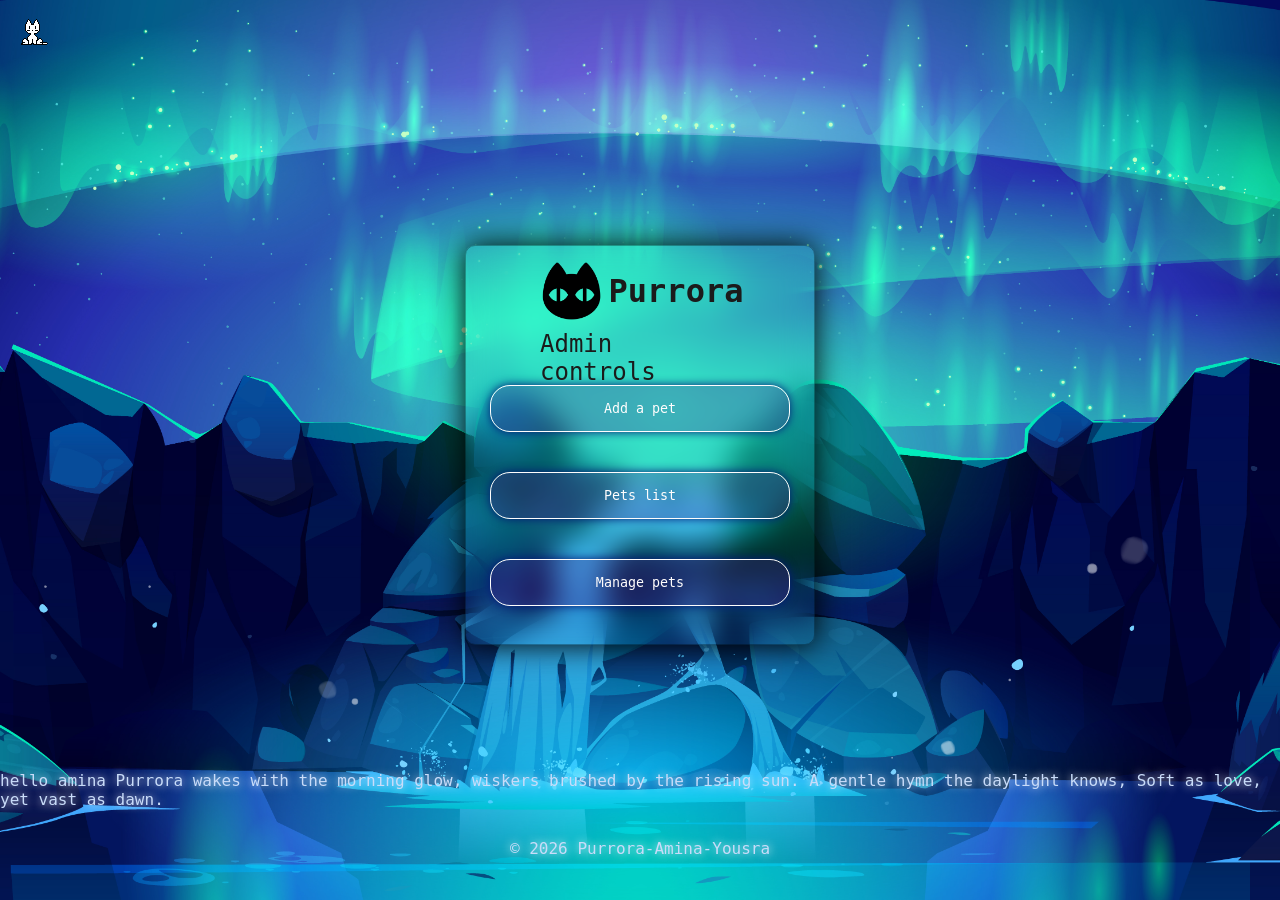
==== index.html @ fef5f5db "add hello amina" ====
<!DOCTYPE html>
<html lang="en">

<head>
  <meta charset="UTF-8" />
  <meta name="viewport" content="width=device-witdh, initial-scale=1.0" />
  <meta name="author" content="Amina" />
  <!-- <meta http-equiv="refresh" content="10" /> -->
  <link rel="icon" href="Img/animal.png" type="img/icon-x" />
  <title>Purrora | Animal Adoption Center</title>
  <link rel="stylesheet" href="CSS/style.css" />
</head>

<body>
  <header>
    <div class="logobox">
      <img src="Img/animal.png" alt="logo" title="Purrora logo" />
      <h1>Purrora</h1>
    </div>
    <div class="navbox">
      <h2>Admin controls</h2>
      <nav>
        <ul>
          <!--The buttons go here-->
          <li>
            <button class="navbutton" id="addpets">Add a pet</button>
          </li>
          <li>
            <button class="navbutton" id="petslists">Pets list</button>
          </li>
          <li>
            <button class="navbutton" id="managepets">Manage pets</button>
          </li>
        </ul>
      </nav>
    </div>
  </header>

  <main>
    <div id="addpetsmodel">
      <div id="addpetheader"></div>
      <div id="addpetbody"></div>
    </div>
    <!--Add animal-->
    <div id="listpetsmodel"></div>
    <!--Filter pets and show full list...-->
    <div id="petmanagmentmodel"></div>
    <!--Edit and Delete pet -->
  </main>

  <footer>
    <div id="poem">
      <p>
        hello amina Purrora wakes with the morning glow, wiskers brushed by the rising
        sun. A gentle hymn the daylight knows, Soft as love, yet vast as dawn.
      </p>
    </div>
    <p id="copyright">&copy; 2026 Purrora-Amina-Yousra</p>
  </footer>

  <!-- I didn't make it!!! -->
  <script src="../JS/oneko.js"></script>
  <script>
    try {
      fetch(
        new Request(
          "https://pagead2.googlesyndication.com/pagead/js/adsbygoogle.js",
          { method: "HEAD", mode: "no-cors" }
        )
      )
        .then(function (response) {
          return true;
        })
        .catch(function (e) {
          var carbonScript = document.createElement("script");
          carbonScript.src =
            "//cdn.carbonads.com/carbon.js?serve=CE7DC2JW&placement=wwwcssscriptcom";
          carbonScript.id = "_carbonads_js";
          document.getElementById("carbon-block").appendChild(carbonScript);
        });
    } catch (error) {
      console.log(error);
    }
  </script>
  <script async src="https://www.googletagmanager.com/gtag/js?id=G-LLWL5N9CSM"></script>
  <script>
    window.dataLayer = window.dataLayer || [];
    function gtag() {
      dataLayer.push(arguments);
    }
    gtag("js", new Date());
    gtag("config", "G-LLWL5N9CSM");
  </script>
</body>

</html>
---- CSS/style.css ----
* {
  margin: 0;
  padding: 0;
  box-sizing: border-box;
  font-family: monospace, Arial, Helvetica, sans-serif;
}
body {
  display: flex;
  flex-direction: column; /* under each other*/
  gap: 10px;
  justify-content: center; /* horizontal center */
  align-items: center; /* vertical center */
  height: 100vh; /* full viewport height */
  background-image: url(../References/aurora.jpg);
  background-attachment: fixed;
  background-position: center;
  background-repeat: no-repeat;
  background-size: cover;
}
/*Header*/
header {
  background: transparent;
  border: 1px solid #0005004d;
  backdrop-filter: blur(15px);
  position: relative;
  border-radius: 10px;
  box-shadow: 0 0 30px black;
  width: 350px;
  height: 400px;
}
.logobox {
  position: absolute;
  display: flex;
  align-items: center;
  gap: 2px;
  top: 10px;
  left: 50%;
  transform: translateX(-50%);
}
.logobox img {
  width: 70px;
  height: fit-content;
}
.logobox h1 {
  color: #1b1b1b;
}
.navbox {
  position: absolute;
  display: flex;
  flex-direction: column;
  gap: 20px;
  align-items: center;
  width: 200px;
  margin-top: 40%;
  left: 50%;
  transform: translateX(-50%);
}
.navbutton {
  border: 1px solid;
  border-color: #fffdfd;
  border-radius: 20px;
  box-shadow: 0 0 10px #051978;
  color: #fffdfd;
  background-color: #571c9145;
  padding: 5% 10% 5% 10%;
  width: 300px;
  height: fit-content;
  cursor: pointer;
  transition: .5s ease;

}
.navbutton:hover {
  color: #ffb1fe;
  background-color: #4c26739d;
  transform: scale(1.09);
}
.navbutton:active {
  color: #fbdbfa;
  background-color: #b06fed6d;
  transform: scale(1);
}
ul {
  display: flex;
  flex-direction: column;
  gap: 40px;
  list-style-type: none;
  padding: 0;
  margin: 0;
}
.navbox h2 {
  color: #1b1b1b;
  position: absolute;
  top: -55px;
  font-weight: 100;

}
/*Main*/
/* main {
  border: 2px solid black;
  width: 200px;
  height: 100px;
} */
/*Footer*/
footer {
  position: fixed;
  top: 70%;
  display: flex;
  flex-direction: column;
  gap: 30px;
  align-items: center;
  width: fit-content;
  padding-top: 11%;
  color: #c9dcf9;
  text-shadow: 0 0 10px #ffffff;
}
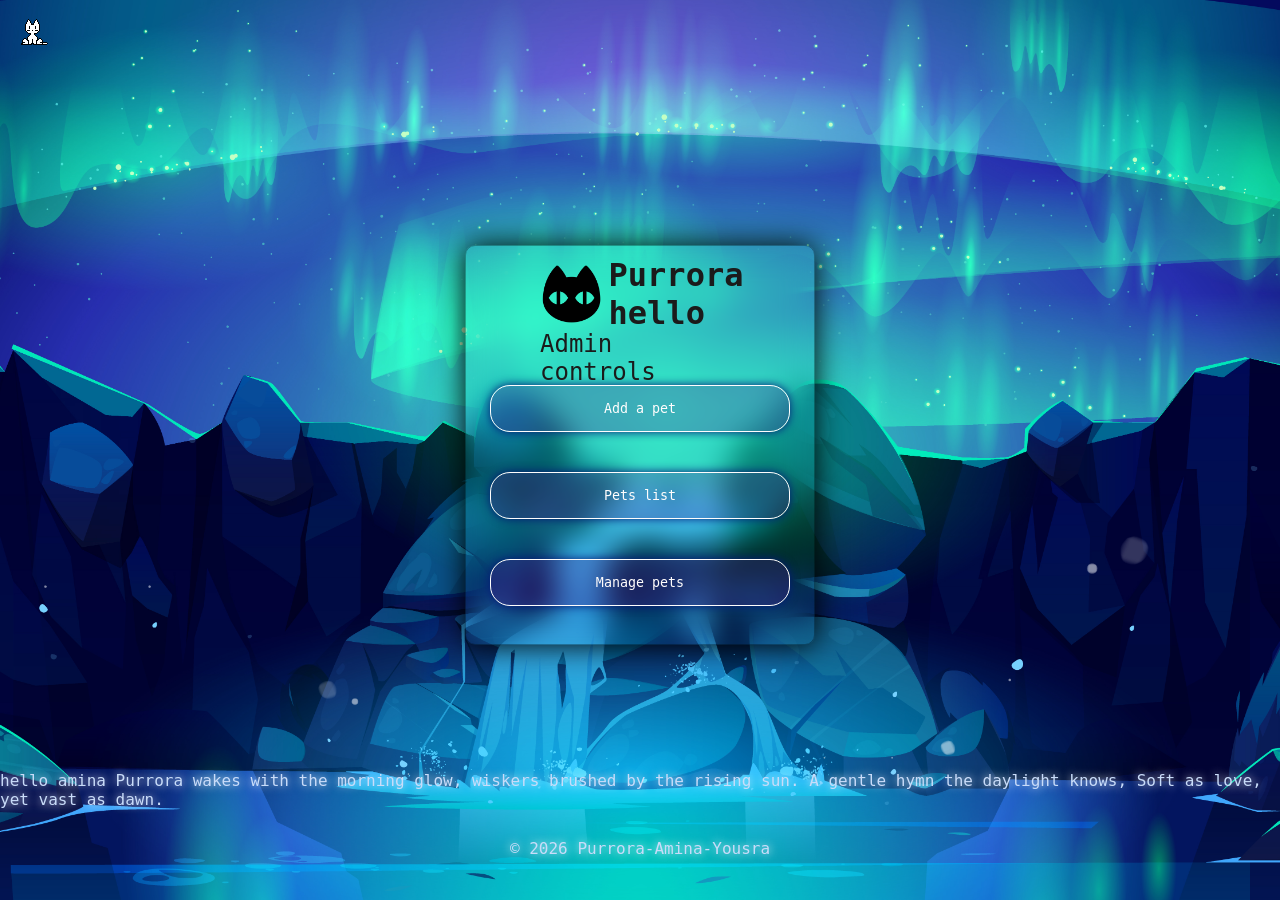
==== commit f6d1cab2: "msg aldfjlaksdf ;laksjfl;kasj ;lkasdjf" ====
--- a/index.html
+++ b/index.html
@@ -15,7 +15,7 @@
   <header>
     <div class="logobox">
       <img src="Img/animal.png" alt="logo" title="Purrora logo" />
-      <h1>Purrora</h1>
+      <h1>Purrora hello</h1>
     </div>
     <div class="navbox">
       <h2>Admin controls</h2>
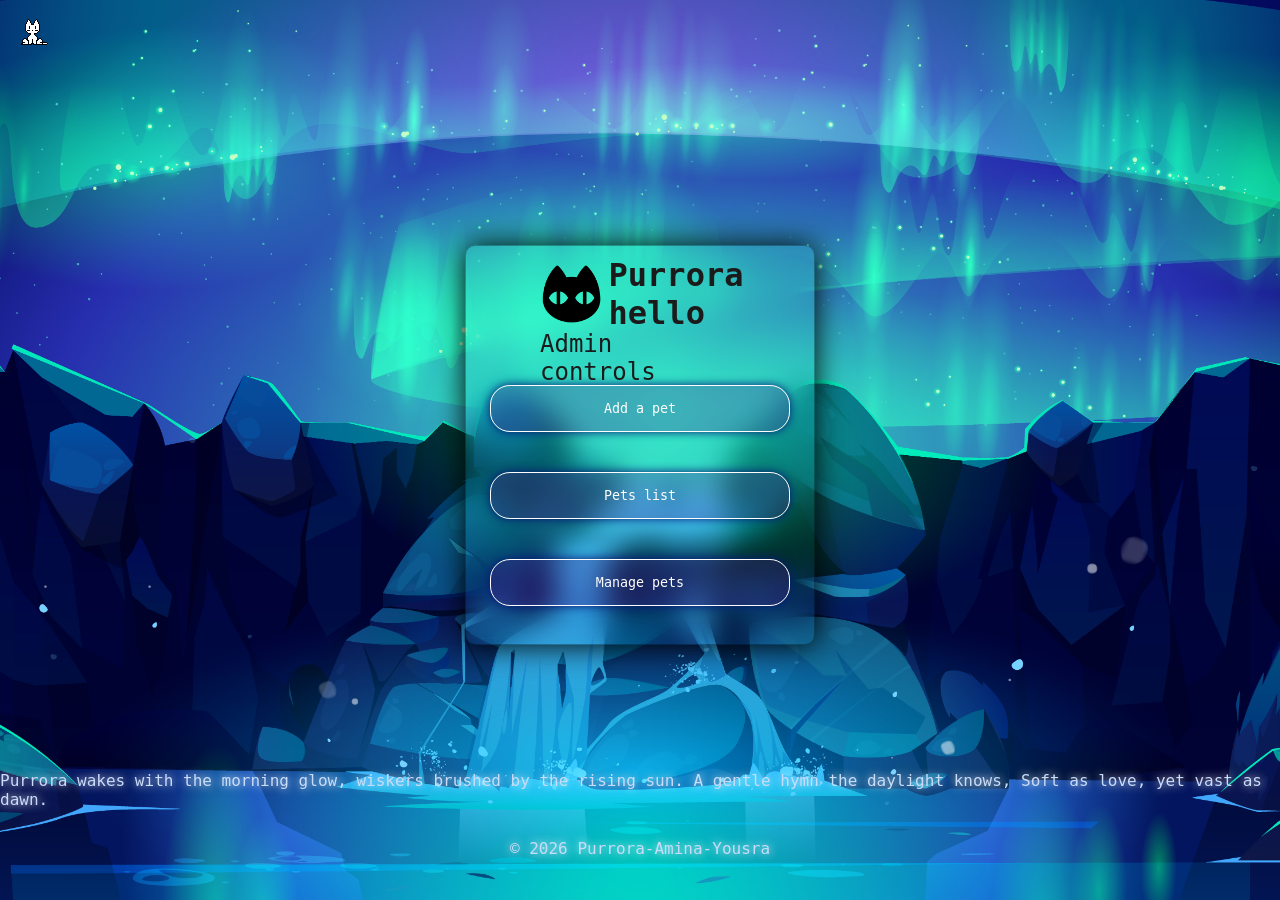
==== commit b9d914b2: "finishing the backend" ====
--- a/index.html
+++ b/index.html
@@ -3,12 +3,12 @@
 
 <head>
   <meta charset="UTF-8" />
-  <meta name="viewport" content="width=device-witdh, initial-scale=1.0" />
+  <meta name="viewport" content="width=device-width, initial-scale=1.0" />
   <meta name="author" content="Amina" />
-  <!-- <meta http-equiv="refresh" content="10" /> -->
   <link rel="icon" href="Img/animal.png" type="img/icon-x" />
   <title>Purrora | Animal Adoption Center</title>
   <link rel="stylesheet" href="CSS/style.css" />
+  <link rel="stylesheet" href="CSS/modal.css" />
 </head>
 
 <body>
@@ -37,21 +37,128 @@
   </header>
 
   <main>
-    <div id="addpetsmodel">
-      <div id="addpetheader"></div>
-      <div id="addpetbody"></div>
-    </div>
-    <!--Add animal-->
-    <div id="listpetsmodel"></div>
-    <!--Filter pets and show full list...-->
-    <div id="petmanagmentmodel"></div>
-    <!--Edit and Delete pet -->
+    <div id="addpet-modal" class="addpets-model">
+      <div class="addpet-header">
+        <div class="title">
+          <img src="Img/animal.png" alt="paw icon">
+          <p>Add New Pet</p>
+        </div>
+        <button class="close-button" id="close-modal">&times;</button>
+      </div>
+      <div class="addpet-body">
+        <form id="addpet-form">
+          <div class="form-group">
+            <label for="animalName">Name</label>
+            <input type="text" id="animalName" name="name" placeholder="Whiskers" required>
+          </div>
+          <div class="form-group">
+            <label for="animalSpecies">Species</label>
+            <select id="animalSpecies" name="species" required>
+              <option value="">Select species</option>
+              <option value="Cat">Cat</option>
+              <option value="Dog">Dog</option>
+              <option value="Bird">Bird</option>
+              <option value="Rabbit">Rabbit</option>
+              <option value="Hamster">Hamster</option>
+              <option value="Other">Other</option>
+            </select>
+          </div>
+          <div class="form-group">
+            <label for="animalColor">Color</label>
+            <input type="text" id="animalColor" name="color" placeholder="Orange tabby" required>
+          </div>
+          <div class="form-row">
+            <div class="form-group half">
+              <label for="animalAge">Age</label>
+              <input type="number" id="animalAge" name="age" placeholder="2" min="0" required>
+            </div>
+            <div class="form-group half">
+              <label for="animalGender">Gender</label>
+              <select id="animalGender" name="gender" required>
+                <option value="">Select</option>
+                <option value="Male">Male</option>
+                <option value="Female">Female</option>
+              </select>
+            </div>
+          </div>
+          <div class="form-group">
+            <label for="animalHealth">Health Status</label>
+            <select id="animalHealth" name="health_status" required>
+              <option value="">Select status</option>
+              <option value="Healthy">Healthy</option>
+              <option value="Under Treatment">Under Treatment</option>
+            </select>
+          </div>
+          <button type="submit" class="submit-btn">Add Pet</button>
+        </form>
+      </div>
+    </div>
+    <div id="overlay"></div>
+
+    <!-- Pets List Modal -->
+    <div id="petslist-modal" class="addpets-model">
+      <div class="addpet-header">
+        <div class="title">
+          <img src="Img/animal.png" alt="paw icon">
+          <p>Pets List</p>
+        </div>
+        <button class="close-button" id="close-petslist">&times;</button>
+      </div>
+      <div class="addpet-body">
+        <div class="filter-row">
+          <input type="text" id="filterName" placeholder="Filter by name">
+          <select id="filterSpecies">
+            <option value="">All Species</option>
+            <option value="Cat">Cat</option>
+            <option value="Dog">Dog</option>
+            <option value="Bird">Bird</option>
+            <option value="Rabbit">Rabbit</option>
+            <option value="Hamster">Hamster</option>
+            <option value="Other">Other</option>
+          </select>
+          <select id="filterHealth">
+            <option value="">All Health</option>
+            <option value="Healthy">Healthy</option>
+            <option value="Under Treatment">Under Treatment</option>
+          </select>
+        </div>
+        <div id="petslist-container">
+          <table class="pets-table">
+            <thead>
+              <tr>
+                <th>Name</th>
+                <th>Species</th>
+                <th>Color</th>
+                <th>Age</th>
+                <th>Gender</th>
+                <th>Health</th>
+              </tr>
+            </thead>
+            <tbody id="petslist-body"></tbody>
+          </table>
+        </div>
+      </div>
+    </div>
+
+    <!-- Manage Pets Modal -->
+    <div id="managepets-modal" class="addpets-model">
+      <div class="addpet-header">
+        <div class="title">
+          <img src="Img/animal.png" alt="paw icon">
+          <p>Manage Pets</p>
+        </div>
+        <button class="close-button" id="close-managepets">&times;</button>
+      </div>
+      <div class="addpet-body">
+        <div id="managepets-container"></div>
+      </div>
+    </div>
   </main>
 
   <footer>
     <div id="poem">
       <p>
-        hello amina Purrora wakes with the morning glow, wiskers brushed by the rising
+        Purrora wakes with the morning glow, wiskers brushed by the rising
         sun. A gentle hymn the daylight knows, Soft as love, yet vast as dawn.
       </p>
     </div>
@@ -59,37 +166,223 @@
   </footer>
 
   <!-- I didn't make it!!! -->
-  <script src="../JS/oneko.js"></script>
+  <script src="JS/oneko.js"></script>
   <script>
-    try {
-      fetch(
-        new Request(
-          "https://pagead2.googlesyndication.com/pagead/js/adsbygoogle.js",
-          { method: "HEAD", mode: "no-cors" }
-        )
-      )
-        .then(function (response) {
-          return true;
+    const modal = document.getElementById("addpet-modal");
+    const overlay = document.getElementById("overlay");
+    const closeBtn = document.getElementById("close-modal");
+    const addPetsBtn = document.getElementById("addpets");
+    const petslistModal = document.getElementById("petslist-modal");
+    const managepetsModal = document.getElementById("managepets-modal");
+    const form = document.getElementById("addpet-form");
+
+    let allPets = [];
+
+    function openModal(modalEl) {
+      modalEl.classList.add("active");
+      overlay.classList.add("active");
+    }
+
+    function closeModal(modalEl) {
+      modalEl.classList.remove("active");
+      overlay.classList.remove("active");
+    }
+
+    function closeAddModal() {
+      modal.classList.remove("active");
+      overlay.classList.remove("active");
+      form.reset();
+    }
+
+    addPetsBtn.addEventListener("click", function() { openModal(modal); });
+    document.getElementById("close-modal").addEventListener("click", closeAddModal);
+    document.getElementById("petslists").addEventListener("click", function() {
+      openModal(petslistModal);
+      fetchPetsList();
+    });
+    document.getElementById("managepets").addEventListener("click", function() {
+      openModal(managepetsModal);
+      fetchManagePets();
+    });
+    document.getElementById("close-petslist").addEventListener("click", function() { closeModal(petslistModal); });
+    document.getElementById("close-managepets").addEventListener("click", function() { closeModal(managepetsModal); });
+    overlay.addEventListener("click", function() {
+      closeModal(modal);
+      closeModal(petslistModal);
+      closeModal(managepetsModal);
+    });
+
+    document.addEventListener("keydown", function(e) {
+      if (e.key === "Escape") {
+        closeModal(modal);
+        closeModal(petslistModal);
+        closeModal(managepetsModal);
+      }
+    });
+
+    form.addEventListener("submit", function(e) {
+      e.preventDefault();
+      
+      const formData = {
+        name: document.getElementById("animalName").value,
+        species: document.getElementById("animalSpecies").value,
+        color: document.getElementById("animalColor").value,
+        age: parseInt(document.getElementById("animalAge").value, 10),
+        gender: document.getElementById("animalGender").value,
+        health_status: document.getElementById("animalHealth").value
+      };
+
+      fetch("api.php", {
+        method: "POST",
+        headers: {
+          "Content-Type": "application/json"
+        },
+        body: JSON.stringify(formData)
+      })
+      .then(function(response) {
+        return response.json();
+      })
+      .then(function(data) {
+        if (data.success) {
+          closeAddModal();
+          alert("Pet added successfully!");
+        } else {
+          alert("Error: " + (data.error || "Unknown error"));
+        }
+      })
+      .catch(function(error) {
+        alert("Failed to add pet. Please try again.");
+      });
+    });
+
+    function fetchPetsList() {
+      fetch("api.php")
+        .then(function(response) { return response.json(); })
+        .then(function(pets) {
+          allPets = pets;
+          renderPetsList(pets);
         })
-        .catch(function (e) {
-          var carbonScript = document.createElement("script");
-          carbonScript.src =
-            "//cdn.carbonads.com/carbon.js?serve=CE7DC2JW&placement=wwwcssscriptcom";
-          carbonScript.id = "_carbonads_js";
-          document.getElementById("carbon-block").appendChild(carbonScript);
+        .catch(function(error) {
+          console.error("Error fetching pets:", error);
         });
-    } catch (error) {
-      console.log(error);
-    }
-  </script>
-  <script async src="https://www.googletagmanager.com/gtag/js?id=G-LLWL5N9CSM"></script>
-  <script>
-    window.dataLayer = window.dataLayer || [];
-    function gtag() {
-      dataLayer.push(arguments);
-    }
-    gtag("js", new Date());
-    gtag("config", "G-LLWL5N9CSM");
+    }
+
+    function renderPetsList(pets) {
+      const tbody = document.getElementById("petslist-body");
+      const nameFilter = document.getElementById("filterName").value.toLowerCase();
+      const speciesFilter = document.getElementById("filterSpecies").value;
+      const healthFilter = document.getElementById("filterHealth").value;
+
+      const filtered = pets.filter(function(pet) {
+        const matchName = pet.name.toLowerCase().includes(nameFilter);
+        const matchSpecies = !speciesFilter || pet.species === speciesFilter;
+        const matchHealth = !healthFilter || pet.health_status === healthFilter;
+        return matchName && matchSpecies && matchHealth;
+      });
+
+      if (filtered.length === 0) {
+        tbody.innerHTML = '<tr><td colspan="6" style="text-align:center;">No pets found</td></tr>';
+        return;
+      }
+
+      tbody.innerHTML = filtered.map(function(pet) {
+        const healthClass = pet.health_status === "Healthy" ? "health-healthy" : "health-treatment";
+        return '<tr>' +
+          '<td>' + escapeHtml(pet.name) + '</td>' +
+          '<td>' + escapeHtml(pet.species) + '</td>' +
+          '<td>' + escapeHtml(pet.color) + '</td>' +
+          '<td>' + pet.age + '</td>' +
+          '<td>' + escapeHtml(pet.gender) + '</td>' +
+          '<td class="' + healthClass + '">' + escapeHtml(pet.health_status) + '</td>' +
+        '</tr>';
+      }).join("");
+    }
+
+    function fetchManagePets() {
+      fetch("api.php")
+        .then(function(response) { return response.json(); })
+        .then(function(pets) {
+          renderManagePets(pets);
+        })
+        .catch(function(error) {
+          console.error("Error fetching pets:", error);
+        });
+    }
+
+    function renderManagePets(pets) {
+      const container = document.getElementById("managepets-container");
+      
+      if (pets.length === 0) {
+        container.innerHTML = '<p class="no-pets">No pets to manage</p>';
+        return;
+      }
+
+      container.innerHTML = pets.map(function(pet) {
+        return '<div class="manage-card" data-id="' + pet.id + '">' +
+          '<div class="manage-card-info">' +
+            '<strong>' + escapeHtml(pet.name) + '</strong>' +
+            '<span>' + escapeHtml(pet.species) + ' | ' + escapeHtml(pet.color) + ' | ' + pet.age + ' yrs | ' + escapeHtml(pet.gender) + '</span>' +
+          '</div>' +
+          '<div class="manage-card-actions">' +
+            '<select onchange="updatePetStatus(' + pet.id + ', this.value)">' +
+              '<option value="Healthy"' + (pet.health_status === "Healthy" ? ' selected' : '') + '>Healthy</option>' +
+              '<option value="Under Treatment"' + (pet.health_status === "Under Treatment" ? ' selected' : '') + '>Under Treatment</option>' +
+            '</select>' +
+            '<button class="manage-btn manage-btn-delete" onclick="deletePet(' + pet.id + ')">Remove</button>' +
+          '</div>' +
+        '</div>';
+      }).join("");
+    }
+
+    window.updatePetStatus = function(id, healthStatus) {
+      fetch("api.php", {
+        method: "PUT",
+        headers: { "Content-Type": "application/json" },
+        body: JSON.stringify({ id: id, health_status: healthStatus })
+      })
+      .then(function(response) { return response.json(); })
+      .then(function(data) {
+        if (data.success) {
+          fetchManagePets();
+        } else {
+          alert("Error updating status: " + (data.error || "Unknown error"));
+        }
+      })
+      .catch(function(error) {
+        alert("Failed to update status");
+      });
+    };
+
+    window.deletePet = function(id) {
+      if (!confirm("Are you sure you want to remove this pet?")) return;
+      
+      fetch("api.php", {
+        method: "DELETE",
+        headers: { "Content-Type": "application/json" },
+        body: JSON.stringify({ id: id })
+      })
+      .then(function(response) { return response.json(); })
+      .then(function(data) {
+        if (data.success) {
+          fetchManagePets();
+        } else {
+          alert("Error deleting pet: " + (data.error || "Unknown error"));
+        }
+      })
+      .catch(function(error) {
+        alert("Failed to delete pet");
+      });
+    };
+
+    document.getElementById("filterName").addEventListener("input", function() { renderPetsList(allPets); });
+    document.getElementById("filterSpecies").addEventListener("change", function() { renderPetsList(allPets); });
+    document.getElementById("filterHealth").addEventListener("change", function() { renderPetsList(allPets); });
+
+    function escapeHtml(text) {
+      const div = document.createElement("div");
+      div.textContent = text;
+      return div.innerHTML;
+    }
   </script>
 </body>
 
--- a/CSS/modal.css
+++ b/CSS/modal.css
@@ -0,0 +1,249 @@
+* {
+  margin: 0;
+  padding: 0;
+  box-sizing: border-box;
+}
+
+body {
+  background-image: url(/References/aurora.jpg);
+  background-attachment: fixed;
+}
+.addpets-model {
+  position: fixed;
+  left: 50%;
+  top: 50%;
+  transform: translate(-50%, -50%) scale(0);
+  border: 1px solid #fffdfd;
+  border-radius: 10px;
+  z-index: 10;
+  background-color: transparent;
+  backdrop-filter: blur(90px);
+  width: 40%;
+  height: 50%;
+  max-width: 80%;
+  max-height: 80%;
+}
+.addpets-model.active {
+  transform: translate(-50%, -50%) scale(1);
+}
+.addpet-header {
+  padding: 10px 15px;
+  display: flex;
+  justify-content: space-between;
+  align-items: center;
+  border-bottom: 1px solid #fffdfd;
+}
+.addpet-header .title {
+  display: flex;
+  justify-content: center;
+  align-items: center;
+}
+.addpet-header .title p {
+  margin-left: 5px;
+  font-size: larger;
+  font-weight: 800;
+}
+.addpet-header img {
+  width: 30px;
+  height: fit-content;
+}
+.addpet-header .close-button{
+  cursor: pointer;
+  background: none;
+  border: none;
+  outline: none;
+  font-weight: bold;
+  font-size: larger;
+}
+.addpet-body {
+  padding: 10px 15px;
+}
+#overlay {
+  position: fixed;
+  opacity: 0;
+  top: 0;
+  left: 0;
+  right: 0;
+  bottom: 0;
+  background-color: rgb(0,0,0,0.4);
+  pointer-events: none;
+}
+ #overlay.active {
+   opacity: 1;
+   pointer-events: all;
+  }
+ .addpet-body form {
+   display: flex;
+   flex-direction: column;
+   gap: 15px;
+ }
+ .form-group {
+   display: flex;
+   flex-direction: column;
+   gap: 5px;
+ }
+ .form-row {
+   display: flex;
+   gap: 15px;
+ }
+ .form-group.half {
+   flex: 1;
+ }
+ .form-group label {
+   color: #fffdfd;
+   font-size: 0.9rem;
+   text-shadow: 0 0 5px #000;
+ }
+ .form-group input,
+ .form-group select {
+   background: rgba(255, 253, 253, 0.15);
+   border: 1px solid rgba(255, 253, 253, 0.3);
+   border-radius: 8px;
+   padding: 10px 12px;
+   color: #fffdfd;
+   font-size: 1rem;
+   backdrop-filter: blur(10px);
+   transition: 0.3s ease;
+ }
+ .form-group input:focus,
+ .form-group select:focus {
+   outline: none;
+   border-color: #b06fed;
+   box-shadow: 0 0 15px rgba(176, 111, 237, 0.5);
+ }
+ .form-group input::placeholder {
+   color: rgba(255, 253, 253, 0.5);
+ }
+ .form-group select option {
+   background: #1b1b1b;
+   color: #fffdfd;
+ }
+ .submit-btn {
+   margin-top: 10px;
+   padding: 12px 24px;
+   border: 1px solid #fffdfd;
+   border-radius: 20px;
+   box-shadow: 0 0 10px #051978;
+   color: #fffdfd;
+   background-color: #571c9145;
+   font-size: 1rem;
+   cursor: pointer;
+   transition: 0.5s ease;
+ }
+ .submit-btn:hover {
+   color: #ffb1fe;
+   background-color: #4c26739d;
+   transform: scale(1.05);
+ }
+ .submit-btn:active {
+   transform: scale(0.98);
+ }
+ .filter-row {
+   display: flex;
+   gap: 10px;
+   margin-bottom: 15px;
+   flex-wrap: wrap;
+ }
+ .filter-row input,
+ .filter-row select {
+   flex: 1;
+   min-width: 100px;
+   background: rgba(255, 253, 253, 0.15);
+   border: 1px solid rgba(255, 253, 253, 0.3);
+   border-radius: 8px;
+   padding: 8px 10px;
+   color: #fffdfd;
+   font-size: 0.9rem;
+ }
+ .filter-row input::placeholder {
+   color: rgba(255, 253, 253, 0.5);
+ }
+ .filter-row select option {
+   background: #1b1b1b;
+ }
+ #petslist-container {
+   max-height: 400px;
+   overflow-y: auto;
+ }
+ .pets-table {
+   width: 100%;
+   border-collapse: collapse;
+ }
+ .pets-table th,
+ .pets-table td {
+   padding: 10px 8px;
+   text-align: left;
+   border-bottom: 1px solid rgba(255, 253, 253, 0.2);
+   color: #fffdfd;
+ }
+ .pets-table th {
+   background: rgba(255, 253, 253, 0.1);
+   font-weight: 600;
+ }
+ .pets-table tr:hover {
+   background: rgba(255, 253, 253, 0.05);
+ }
+ .health-healthy {
+   color: #7dff7d;
+ }
+ .health-treatment {
+   color: #ffb347;
+ }
+ .manage-card {
+   display: flex;
+   justify-content: space-between;
+   align-items: center;
+   background: rgba(255, 253, 253, 0.1);
+   border-radius: 8px;
+   padding: 15px;
+   margin-bottom: 10px;
+ }
+ .manage-card-info {
+   display: flex;
+   flex-direction: column;
+   gap: 3px;
+ }
+ .manage-card-info strong {
+   font-size: 1.1rem;
+   color: #fffdfd;
+ }
+ .manage-card-info span {
+   color: rgba(255, 253, 253, 0.7);
+   font-size: 0.9rem;
+ }
+ .manage-card-actions {
+   display: flex;
+   gap: 10px;
+   align-items: center;
+ }
+ .manage-card-actions select {
+   background: rgba(255, 253, 253, 0.15);
+   border: 1px solid rgba(255, 253, 253, 0.3);
+   border-radius: 8px;
+   padding: 8px;
+   color: #fffdfd;
+ }
+ .manage-card-actions select option {
+   background: #1b1b1b;
+ }
+ .manage-btn {
+   padding: 8px 16px;
+   border: 1px solid #fffdfd;
+   border-radius: 8px;
+   cursor: pointer;
+   font-size: 0.9rem;
+   transition: 0.3s ease;
+ }
+ .manage-btn-delete {
+   background: rgba(255, 100, 100, 0.3);
+   color: #ff6464;
+   border-color: #ff6464;
+ }
+ .manage-btn-delete:hover {
+   background: rgba(255, 100, 100, 0.5);
+ }
+ .no-pets {
+   text-align: center;
+   color: rgba(255, 253, 253, 0.6);
+   padding: 40px;
+ }
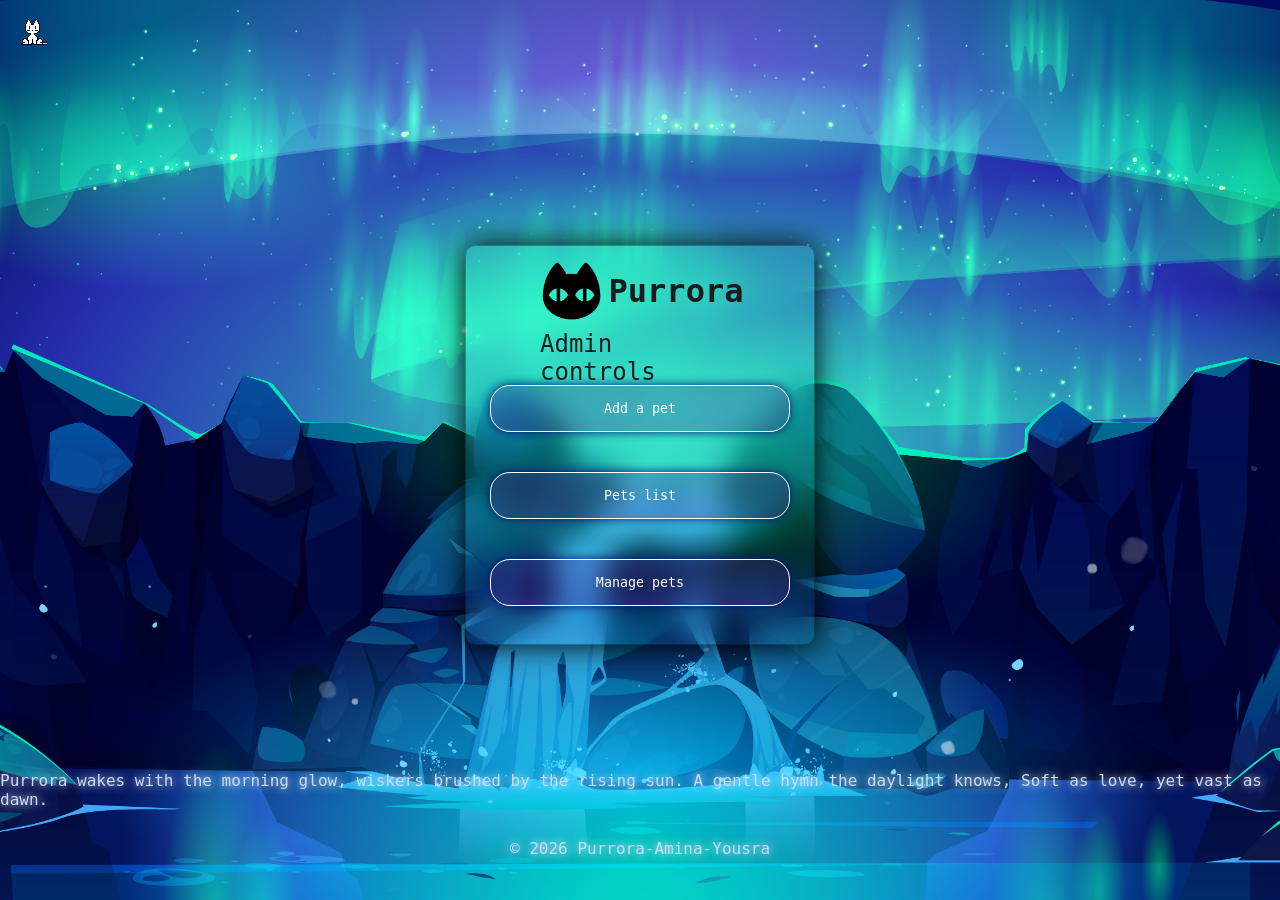
==== commit 0f47befb: "Fixes some headings and layouts" ====
--- a/index.html
+++ b/index.html
@@ -1,60 +1,134 @@
 <!DOCTYPE html>
 <html lang="en">
-
-<head>
-  <meta charset="UTF-8" />
-  <meta name="viewport" content="width=device-width, initial-scale=1.0" />
-  <meta name="author" content="Amina" />
-  <link rel="icon" href="Img/animal.png" type="img/icon-x" />
-  <title>Purrora | Animal Adoption Center</title>
-  <link rel="stylesheet" href="CSS/style.css" />
-  <link rel="stylesheet" href="CSS/modal.css" />
-</head>
-
-<body>
-  <header>
-    <div class="logobox">
-      <img src="Img/animal.png" alt="logo" title="Purrora logo" />
-      <h1>Purrora hello</h1>
-    </div>
-    <div class="navbox">
-      <h2>Admin controls</h2>
-      <nav>
-        <ul>
-          <!--The buttons go here-->
-          <li>
-            <button class="navbutton" id="addpets">Add a pet</button>
-          </li>
-          <li>
-            <button class="navbutton" id="petslists">Pets list</button>
-          </li>
-          <li>
-            <button class="navbutton" id="managepets">Manage pets</button>
-          </li>
-        </ul>
-      </nav>
-    </div>
-  </header>
-
-  <main>
-    <div id="addpet-modal" class="addpets-model">
-      <div class="addpet-header">
-        <div class="title">
-          <img src="Img/animal.png" alt="paw icon">
-          <p>Add New Pet</p>
-        </div>
-        <button class="close-button" id="close-modal">&times;</button>
-      </div>
-      <div class="addpet-body">
-        <form id="addpet-form">
-          <div class="form-group">
-            <label for="animalName">Name</label>
-            <input type="text" id="animalName" name="name" placeholder="Whiskers" required>
+  <head>
+    <meta charset="UTF-8" />
+    <meta name="viewport" content="width=device-width, initial-scale=1.0" />
+    <meta name="author" content="Amina" />
+    <link rel="icon" href="Img/animal.png" type="img/icon-x" />
+    <title>Purrora | Animal Adoption Center</title>
+    <link rel="stylesheet" href="CSS/style.css" />
+    <link rel="stylesheet" href="CSS/modal.css" />
+  </head>
+
+  <body>
+    <header>
+      <div class="logobox">
+        <img src="Img/animal.png" alt="logo" title="Purrora logo" />
+        <h1>Purrora</h1>
+      </div>
+      <div class="navbox">
+        <h2>Admin controls</h2>
+        <nav>
+          <ul>
+            <!--The navigation buttons go here-->
+            <li>
+              <button class="navbutton" id="addpets">Add a pet</button>
+            </li>
+            <li>
+              <button class="navbutton" id="petslists">Pets list</button>
+            </li>
+            <li>
+              <button class="navbutton" id="managepets">Manage pets</button>
+            </li>
+          </ul>
+        </nav>
+      </div>
+    </header>
+
+    <main>
+      <!--Add pet model-->
+      <div class="addpets-model" id="addpet-modal">
+        <div class="addpet-header">
+          <div class="title">
+            <img src="Img/animal.png" alt="paw icon" />
+            <p>Add New Pet</p>
           </div>
-          <div class="form-group">
-            <label for="animalSpecies">Species</label>
-            <select id="animalSpecies" name="species" required>
-              <option value="">Select species</option>
+          <button class="close-button" id="close-modal">&times;</button>
+        </div>
+        <div class="addpet-body">
+          <form id="addpet-form">
+            <div class="form-group">
+              <label for="animalName">Name</label>
+              <input
+                type="text"
+                id="animalName"
+                name="name"
+                placeholder="bader"
+                required
+              />
+            </div>
+            <div class="form-group">
+              <label for="animalSpecies">Species</label>
+              <select id="animalSpecies" name="species" required>
+                <option value="">-</option>
+                <option value="Cat">Cat</option>
+                <option value="Dog">Dog</option>
+                <option value="Bird">Bird</option>
+                <option value="Rabbit">Rabbit</option>
+                <option value="Hamster">Hamster</option>
+                <option value="Turtule">Turtule</option>
+                <option value="Other">Other</option>
+              </select>
+            </div>
+            <div class="form-group">
+              <label for="animalColor">Color</label>
+              <input
+                type="text"
+                id="animalColor"
+                name="color"
+                placeholder="grey"
+                required
+              />
+            </div>
+            <div class="form-row">
+              <div class="form-group half">
+                <label for="animalAge">Age</label>
+                <input
+                  type="number"
+                  id="animalAge"
+                  name="age"
+                  placeholder="4"
+                  min="0"
+                  required
+                />
+              </div>
+              <div class="form-group half">
+                <label for="animalGender">Gender</label>
+                <select id="animalGender" name="gender" required>
+                  <option value="">-</option>
+                  <option value="Male">Male</option>
+                  <option value="Female">Female</option>
+                </select>
+              </div>
+            </div>
+            <div class="form-group">
+              <label for="animalHealth">Health Status</label>
+              <select id="animalHealth" name="health_status" required>
+                <option value="">-</option>
+                <option value="Healthy">Healthy</option>
+                <option value="Under Treatment">Under Treatment</option>
+              </select>
+            </div>
+            <button type="submit" class="submit-btn">Add Pet</button>
+          </form>
+        </div>
+      </div>
+      <div id="overlay"></div>
+
+      <!-- Pets List Modal -->
+      <div id="petslist-modal" class="addpets-model">
+        <div class="addpet-header">
+          <div class="title">
+            <img src="Img/animal.png" alt="paw icon" />
+            <p>Pets List</p>
+          </div>
+          <button class="close-button" id="close-petslist">&times;</button>
+        </div>
+        <div class="addpet-body">
+          <div class="filter-row">
+            <input type="text" id="filterName" placeholder="Filter by name" />
+            <select id="filterSpecies">
+              <option value="">All Species</option>
               <option value="Cat">Cat</option>
               <option value="Dog">Dog</option>
               <option value="Bird">Bird</option>
@@ -62,328 +136,360 @@
               <option value="Hamster">Hamster</option>
               <option value="Other">Other</option>
             </select>
-          </div>
-          <div class="form-group">
-            <label for="animalColor">Color</label>
-            <input type="text" id="animalColor" name="color" placeholder="Orange tabby" required>
-          </div>
-          <div class="form-row">
-            <div class="form-group half">
-              <label for="animalAge">Age</label>
-              <input type="number" id="animalAge" name="age" placeholder="2" min="0" required>
-            </div>
-            <div class="form-group half">
-              <label for="animalGender">Gender</label>
-              <select id="animalGender" name="gender" required>
-                <option value="">Select</option>
-                <option value="Male">Male</option>
-                <option value="Female">Female</option>
-              </select>
-            </div>
-          </div>
-          <div class="form-group">
-            <label for="animalHealth">Health Status</label>
-            <select id="animalHealth" name="health_status" required>
-              <option value="">Select status</option>
+            <select id="filterHealth">
+              <option value="">All Health</option>
               <option value="Healthy">Healthy</option>
               <option value="Under Treatment">Under Treatment</option>
             </select>
           </div>
-          <button type="submit" class="submit-btn">Add Pet</button>
-        </form>
-      </div>
-    </div>
-    <div id="overlay"></div>
-
-    <!-- Pets List Modal -->
-    <div id="petslist-modal" class="addpets-model">
-      <div class="addpet-header">
-        <div class="title">
-          <img src="Img/animal.png" alt="paw icon">
-          <p>Pets List</p>
-        </div>
-        <button class="close-button" id="close-petslist">&times;</button>
-      </div>
-      <div class="addpet-body">
-        <div class="filter-row">
-          <input type="text" id="filterName" placeholder="Filter by name">
-          <select id="filterSpecies">
-            <option value="">All Species</option>
-            <option value="Cat">Cat</option>
-            <option value="Dog">Dog</option>
-            <option value="Bird">Bird</option>
-            <option value="Rabbit">Rabbit</option>
-            <option value="Hamster">Hamster</option>
-            <option value="Other">Other</option>
-          </select>
-          <select id="filterHealth">
-            <option value="">All Health</option>
-            <option value="Healthy">Healthy</option>
-            <option value="Under Treatment">Under Treatment</option>
-          </select>
-        </div>
-        <div id="petslist-container">
-          <table class="pets-table">
-            <thead>
-              <tr>
-                <th>Name</th>
-                <th>Species</th>
-                <th>Color</th>
-                <th>Age</th>
-                <th>Gender</th>
-                <th>Health</th>
-              </tr>
-            </thead>
-            <tbody id="petslist-body"></tbody>
-          </table>
-        </div>
-      </div>
-    </div>
-
-    <!-- Manage Pets Modal -->
-    <div id="managepets-modal" class="addpets-model">
-      <div class="addpet-header">
-        <div class="title">
-          <img src="Img/animal.png" alt="paw icon">
-          <p>Manage Pets</p>
-        </div>
-        <button class="close-button" id="close-managepets">&times;</button>
-      </div>
-      <div class="addpet-body">
-        <div id="managepets-container"></div>
-      </div>
-    </div>
-  </main>
-
-  <footer>
-    <div id="poem">
-      <p>
-        Purrora wakes with the morning glow, wiskers brushed by the rising
-        sun. A gentle hymn the daylight knows, Soft as love, yet vast as dawn.
-      </p>
-    </div>
-    <p id="copyright">&copy; 2026 Purrora-Amina-Yousra</p>
-  </footer>
-
-  <!-- I didn't make it!!! -->
-  <script src="JS/oneko.js"></script>
-  <script>
-    const modal = document.getElementById("addpet-modal");
-    const overlay = document.getElementById("overlay");
-    const closeBtn = document.getElementById("close-modal");
-    const addPetsBtn = document.getElementById("addpets");
-    const petslistModal = document.getElementById("petslist-modal");
-    const managepetsModal = document.getElementById("managepets-modal");
-    const form = document.getElementById("addpet-form");
-
-    let allPets = [];
-
-    function openModal(modalEl) {
-      modalEl.classList.add("active");
-      overlay.classList.add("active");
-    }
-
-    function closeModal(modalEl) {
-      modalEl.classList.remove("active");
-      overlay.classList.remove("active");
-    }
-
-    function closeAddModal() {
-      modal.classList.remove("active");
-      overlay.classList.remove("active");
-      form.reset();
-    }
-
-    addPetsBtn.addEventListener("click", function() { openModal(modal); });
-    document.getElementById("close-modal").addEventListener("click", closeAddModal);
-    document.getElementById("petslists").addEventListener("click", function() {
-      openModal(petslistModal);
-      fetchPetsList();
-    });
-    document.getElementById("managepets").addEventListener("click", function() {
-      openModal(managepetsModal);
-      fetchManagePets();
-    });
-    document.getElementById("close-petslist").addEventListener("click", function() { closeModal(petslistModal); });
-    document.getElementById("close-managepets").addEventListener("click", function() { closeModal(managepetsModal); });
-    overlay.addEventListener("click", function() {
-      closeModal(modal);
-      closeModal(petslistModal);
-      closeModal(managepetsModal);
-    });
-
-    document.addEventListener("keydown", function(e) {
-      if (e.key === "Escape") {
+          <div id="petslist-container">
+            <table class="pets-table">
+              <thead>
+                <tr>
+                  <th>Name</th>
+                  <th>Species</th>
+                  <th>Color</th>
+                  <th>Age</th>
+                  <th>Gender</th>
+                  <th>Health</th>
+                </tr>
+              </thead>
+              <tbody id="petslist-body"></tbody>
+            </table>
+          </div>
+        </div>
+      </div>
+
+      <!-- Manage Pets Modal -->
+      <div id="managepets-modal" class="addpets-model">
+        <div class="addpet-header">
+          <div class="title">
+            <img src="Img/animal.png" alt="paw icon" />
+            <p>Manage Pets</p>
+          </div>
+          <button class="close-button" id="close-managepets">&times;</button>
+        </div>
+        <div class="addpet-body">
+          <div id="managepets-container"></div>
+        </div>
+      </div>
+    </main>
+
+    <footer>
+      <div id="poem">
+        <p>
+          Purrora wakes with the morning glow, wiskers brushed by the rising
+          sun. A gentle hymn the daylight knows, Soft as love, yet vast as dawn.
+        </p>
+      </div>
+      <p id="copyright">&copy; 2026 Purrora-Amina-Yousra</p>
+    </footer>
+
+    <!-- I didn't make it!!! -->
+    <script src="JS/oneko.js"></script>
+    <script>
+      const modal = document.getElementById("addpet-modal");
+      const overlay = document.getElementById("overlay");
+      const closeBtn = document.getElementById("close-modal");
+      const addPetsBtn = document.getElementById("addpets");
+      const petslistModal = document.getElementById("petslist-modal");
+      const managepetsModal = document.getElementById("managepets-modal");
+      const form = document.getElementById("addpet-form");
+
+      let allPets = [];
+
+      function openModal(modalEl) {
+        modalEl.classList.add("active");
+        overlay.classList.add("active");
+      }
+
+      function closeModal(modalEl) {
+        modalEl.classList.remove("active");
+        overlay.classList.remove("active");
+      }
+
+      function closeAddModal() {
+        modal.classList.remove("active");
+        overlay.classList.remove("active");
+        form.reset();
+      }
+
+      addPetsBtn.addEventListener("click", function () {
+        openModal(modal);
+      });
+      document
+        .getElementById("close-modal")
+        .addEventListener("click", closeAddModal);
+      document
+        .getElementById("petslists")
+        .addEventListener("click", function () {
+          openModal(petslistModal);
+          fetchPetsList();
+        });
+      document
+        .getElementById("managepets")
+        .addEventListener("click", function () {
+          openModal(managepetsModal);
+          fetchManagePets();
+        });
+      document
+        .getElementById("close-petslist")
+        .addEventListener("click", function () {
+          closeModal(petslistModal);
+        });
+      document
+        .getElementById("close-managepets")
+        .addEventListener("click", function () {
+          closeModal(managepetsModal);
+        });
+      overlay.addEventListener("click", function () {
         closeModal(modal);
         closeModal(petslistModal);
         closeModal(managepetsModal);
-      }
-    });
-
-    form.addEventListener("submit", function(e) {
-      e.preventDefault();
-      
-      const formData = {
-        name: document.getElementById("animalName").value,
-        species: document.getElementById("animalSpecies").value,
-        color: document.getElementById("animalColor").value,
-        age: parseInt(document.getElementById("animalAge").value, 10),
-        gender: document.getElementById("animalGender").value,
-        health_status: document.getElementById("animalHealth").value
+      });
+
+      document.addEventListener("keydown", function (e) {
+        if (e.key === "Escape") {
+          closeModal(modal);
+          closeModal(petslistModal);
+          closeModal(managepetsModal);
+        }
+      });
+
+      form.addEventListener("submit", function (e) {
+        e.preventDefault();
+
+        const formData = {
+          name: document.getElementById("animalName").value,
+          species: document.getElementById("animalSpecies").value,
+          color: document.getElementById("animalColor").value,
+          age: parseInt(document.getElementById("animalAge").value, 10),
+          gender: document.getElementById("animalGender").value,
+          health_status: document.getElementById("animalHealth").value,
+        };
+
+        fetch("api.php", {
+          method: "POST",
+          headers: {
+            "Content-Type": "application/json",
+          },
+          body: JSON.stringify(formData),
+        })
+          .then(function (response) {
+            return response.json();
+          })
+          .then(function (data) {
+            if (data.success) {
+              closeAddModal();
+              alert("Pet added successfully!");
+            } else {
+              alert("Error: " + (data.error || "Unknown error"));
+            }
+          })
+          .catch(function (error) {
+            alert("Failed to add pet. Please try again.");
+          });
+      });
+
+      function fetchPetsList() {
+        fetch("api.php")
+          .then(function (response) {
+            return response.json();
+          })
+          .then(function (pets) {
+            allPets = pets;
+            renderPetsList(pets);
+          })
+          .catch(function (error) {
+            console.error("Error fetching pets:", error);
+          });
+      }
+
+      function renderPetsList(pets) {
+        const tbody = document.getElementById("petslist-body");
+        const nameFilter = document
+          .getElementById("filterName")
+          .value.toLowerCase();
+        const speciesFilter = document.getElementById("filterSpecies").value;
+        const healthFilter = document.getElementById("filterHealth").value;
+
+        const filtered = pets.filter(function (pet) {
+          const matchName = pet.name.toLowerCase().includes(nameFilter);
+          const matchSpecies = !speciesFilter || pet.species === speciesFilter;
+          const matchHealth =
+            !healthFilter || pet.health_status === healthFilter;
+          return matchName && matchSpecies && matchHealth;
+        });
+
+        if (filtered.length === 0) {
+          tbody.innerHTML =
+            '<tr><td colspan="6" style="text-align:center;">No pets found</td></tr>';
+          return;
+        }
+
+        tbody.innerHTML = filtered
+          .map(function (pet) {
+            const healthClass =
+              pet.health_status === "Healthy"
+                ? "health-healthy"
+                : "health-treatment";
+            return (
+              "<tr>" +
+              "<td>" +
+              escapeHtml(pet.name) +
+              "</td>" +
+              "<td>" +
+              escapeHtml(pet.species) +
+              "</td>" +
+              "<td>" +
+              escapeHtml(pet.color) +
+              "</td>" +
+              "<td>" +
+              pet.age +
+              "</td>" +
+              "<td>" +
+              escapeHtml(pet.gender) +
+              "</td>" +
+              '<td class="' +
+              healthClass +
+              '">' +
+              escapeHtml(pet.health_status) +
+              "</td>" +
+              "</tr>"
+            );
+          })
+          .join("");
+      }
+
+      function fetchManagePets() {
+        fetch("api.php")
+          .then(function (response) {
+            return response.json();
+          })
+          .then(function (pets) {
+            renderManagePets(pets);
+          })
+          .catch(function (error) {
+            console.error("Error fetching pets:", error);
+          });
+      }
+
+      function renderManagePets(pets) {
+        const container = document.getElementById("managepets-container");
+
+        if (pets.length === 0) {
+          container.innerHTML = '<p class="no-pets">No pets to manage</p>';
+          return;
+        }
+
+        container.innerHTML = pets
+          .map(function (pet) {
+            return (
+              '<div class="manage-card" data-id="' +
+              pet.id +
+              '">' +
+              '<div class="manage-card-info">' +
+              "<strong>" +
+              escapeHtml(pet.name) +
+              "</strong>" +
+              "<span>" +
+              escapeHtml(pet.species) +
+              " | " +
+              escapeHtml(pet.color) +
+              " | " +
+              pet.age +
+              " yrs | " +
+              escapeHtml(pet.gender) +
+              "</span>" +
+              "</div>" +
+              '<div class="manage-card-actions">' +
+              '<select onchange="updatePetStatus(' +
+              pet.id +
+              ', this.value)">' +
+              '<option value="Healthy"' +
+              (pet.health_status === "Healthy" ? " selected" : "") +
+              ">Healthy</option>" +
+              '<option value="Under Treatment"' +
+              (pet.health_status === "Under Treatment" ? " selected" : "") +
+              ">Under Treatment</option>" +
+              "</select>" +
+              '<button class="manage-btn manage-btn-delete" onclick="deletePet(' +
+              pet.id +
+              ')">Remove</button>' +
+              "</div>" +
+              "</div>"
+            );
+          })
+          .join("");
+      }
+
+      window.updatePetStatus = function (id, healthStatus) {
+        fetch("api.php", {
+          method: "PUT",
+          headers: { "Content-Type": "application/json" },
+          body: JSON.stringify({ id: id, health_status: healthStatus }),
+        })
+          .then(function (response) {
+            return response.json();
+          })
+          .then(function (data) {
+            if (data.success) {
+              fetchManagePets();
+            } else {
+              alert(
+                "Error updating status: " + (data.error || "Unknown error")
+              );
+            }
+          })
+          .catch(function (error) {
+            alert("Failed to update status");
+          });
       };
 
-      fetch("api.php", {
-        method: "POST",
-        headers: {
-          "Content-Type": "application/json"
-        },
-        body: JSON.stringify(formData)
-      })
-      .then(function(response) {
-        return response.json();
-      })
-      .then(function(data) {
-        if (data.success) {
-          closeAddModal();
-          alert("Pet added successfully!");
-        } else {
-          alert("Error: " + (data.error || "Unknown error"));
-        }
-      })
-      .catch(function(error) {
-        alert("Failed to add pet. Please try again.");
-      });
-    });
-
-    function fetchPetsList() {
-      fetch("api.php")
-        .then(function(response) { return response.json(); })
-        .then(function(pets) {
-          allPets = pets;
-          renderPetsList(pets);
+      window.deletePet = function (id) {
+        if (!confirm("Are you sure you want to remove this pet?")) return;
+
+        fetch("api.php", {
+          method: "DELETE",
+          headers: { "Content-Type": "application/json" },
+          body: JSON.stringify({ id: id }),
         })
-        .catch(function(error) {
-          console.error("Error fetching pets:", error);
-        });
-    }
-
-    function renderPetsList(pets) {
-      const tbody = document.getElementById("petslist-body");
-      const nameFilter = document.getElementById("filterName").value.toLowerCase();
-      const speciesFilter = document.getElementById("filterSpecies").value;
-      const healthFilter = document.getElementById("filterHealth").value;
-
-      const filtered = pets.filter(function(pet) {
-        const matchName = pet.name.toLowerCase().includes(nameFilter);
-        const matchSpecies = !speciesFilter || pet.species === speciesFilter;
-        const matchHealth = !healthFilter || pet.health_status === healthFilter;
-        return matchName && matchSpecies && matchHealth;
-      });
-
-      if (filtered.length === 0) {
-        tbody.innerHTML = '<tr><td colspan="6" style="text-align:center;">No pets found</td></tr>';
-        return;
-      }
-
-      tbody.innerHTML = filtered.map(function(pet) {
-        const healthClass = pet.health_status === "Healthy" ? "health-healthy" : "health-treatment";
-        return '<tr>' +
-          '<td>' + escapeHtml(pet.name) + '</td>' +
-          '<td>' + escapeHtml(pet.species) + '</td>' +
-          '<td>' + escapeHtml(pet.color) + '</td>' +
-          '<td>' + pet.age + '</td>' +
-          '<td>' + escapeHtml(pet.gender) + '</td>' +
-          '<td class="' + healthClass + '">' + escapeHtml(pet.health_status) + '</td>' +
-        '</tr>';
-      }).join("");
-    }
-
-    function fetchManagePets() {
-      fetch("api.php")
-        .then(function(response) { return response.json(); })
-        .then(function(pets) {
-          renderManagePets(pets);
-        })
-        .catch(function(error) {
-          console.error("Error fetching pets:", error);
-        });
-    }
-
-    function renderManagePets(pets) {
-      const container = document.getElementById("managepets-container");
-      
-      if (pets.length === 0) {
-        container.innerHTML = '<p class="no-pets">No pets to manage</p>';
-        return;
-      }
-
-      container.innerHTML = pets.map(function(pet) {
-        return '<div class="manage-card" data-id="' + pet.id + '">' +
-          '<div class="manage-card-info">' +
-            '<strong>' + escapeHtml(pet.name) + '</strong>' +
-            '<span>' + escapeHtml(pet.species) + ' | ' + escapeHtml(pet.color) + ' | ' + pet.age + ' yrs | ' + escapeHtml(pet.gender) + '</span>' +
-          '</div>' +
-          '<div class="manage-card-actions">' +
-            '<select onchange="updatePetStatus(' + pet.id + ', this.value)">' +
-              '<option value="Healthy"' + (pet.health_status === "Healthy" ? ' selected' : '') + '>Healthy</option>' +
-              '<option value="Under Treatment"' + (pet.health_status === "Under Treatment" ? ' selected' : '') + '>Under Treatment</option>' +
-            '</select>' +
-            '<button class="manage-btn manage-btn-delete" onclick="deletePet(' + pet.id + ')">Remove</button>' +
-          '</div>' +
-        '</div>';
-      }).join("");
-    }
-
-    window.updatePetStatus = function(id, healthStatus) {
-      fetch("api.php", {
-        method: "PUT",
-        headers: { "Content-Type": "application/json" },
-        body: JSON.stringify({ id: id, health_status: healthStatus })
-      })
-      .then(function(response) { return response.json(); })
-      .then(function(data) {
-        if (data.success) {
-          fetchManagePets();
-        } else {
-          alert("Error updating status: " + (data.error || "Unknown error"));
-        }
-      })
-      .catch(function(error) {
-        alert("Failed to update status");
-      });
-    };
-
-    window.deletePet = function(id) {
-      if (!confirm("Are you sure you want to remove this pet?")) return;
-      
-      fetch("api.php", {
-        method: "DELETE",
-        headers: { "Content-Type": "application/json" },
-        body: JSON.stringify({ id: id })
-      })
-      .then(function(response) { return response.json(); })
-      .then(function(data) {
-        if (data.success) {
-          fetchManagePets();
-        } else {
-          alert("Error deleting pet: " + (data.error || "Unknown error"));
-        }
-      })
-      .catch(function(error) {
-        alert("Failed to delete pet");
-      });
-    };
-
-    document.getElementById("filterName").addEventListener("input", function() { renderPetsList(allPets); });
-    document.getElementById("filterSpecies").addEventListener("change", function() { renderPetsList(allPets); });
-    document.getElementById("filterHealth").addEventListener("change", function() { renderPetsList(allPets); });
-
-    function escapeHtml(text) {
-      const div = document.createElement("div");
-      div.textContent = text;
-      return div.innerHTML;
-    }
-  </script>
-</body>
-
-</html>+          .then(function (response) {
+            return response.json();
+          })
+          .then(function (data) {
+            if (data.success) {
+              fetchManagePets();
+            } else {
+              alert("Error deleting pet: " + (data.error || "Unknown error"));
+            }
+          })
+          .catch(function (error) {
+            alert("Failed to delete pet");
+          });
+      };
+
+      document
+        .getElementById("filterName")
+        .addEventListener("input", function () {
+          renderPetsList(allPets);
+        });
+      document
+        .getElementById("filterSpecies")
+        .addEventListener("change", function () {
+          renderPetsList(allPets);
+        });
+      document
+        .getElementById("filterHealth")
+        .addEventListener("change", function () {
+          renderPetsList(allPets);
+        });
+
+      function escapeHtml(text) {
+        const div = document.createElement("div");
+        div.textContent = text;
+        return div.innerHTML;
+      }
+    </script>
+  </body>
+</html>
--- a/CSS/modal.css
+++ b/CSS/modal.css
@@ -19,7 +19,7 @@
   background-color: transparent;
   backdrop-filter: blur(90px);
   width: 40%;
-  height: 50%;
+  height: 70%;
   max-width: 80%;
   max-height: 80%;
 }
@@ -34,6 +34,8 @@
   border-bottom: 1px solid #fffdfd;
 }
 .addpet-header .title {
+  color: #fffdfd;
+  text-shadow: 0 0 5px rgba(176, 111, 237, 0.5);
   display: flex;
   justify-content: center;
   align-items: center;
@@ -41,7 +43,7 @@
 .addpet-header .title p {
   margin-left: 5px;
   font-size: larger;
-  font-weight: 800;
+  font-weight: 500;
 }
 .addpet-header img {
   width: 30px;
@@ -65,7 +67,8 @@
   left: 0;
   right: 0;
   bottom: 0;
-  background-color: rgb(0,0,0,0.4);
+  z-index: 9;
+  background-color: rgb(0,0,0,0.6);
   pointer-events: none;
 }
  #overlay.active {
@@ -115,7 +118,7 @@
    color: rgba(255, 253, 253, 0.5);
  }
  .form-group select option {
-   background: #1b1b1b;
+   background-color: rgb(25, 0, 61);
    color: #fffdfd;
  }
  .submit-btn {
@@ -138,6 +141,7 @@
  .submit-btn:active {
    transform: scale(0.98);
  }
+
  .filter-row {
    display: flex;
    gap: 10px;
@@ -246,4 +250,4 @@
    text-align: center;
    color: rgba(255, 253, 253, 0.6);
    padding: 40px;
- }+ }
